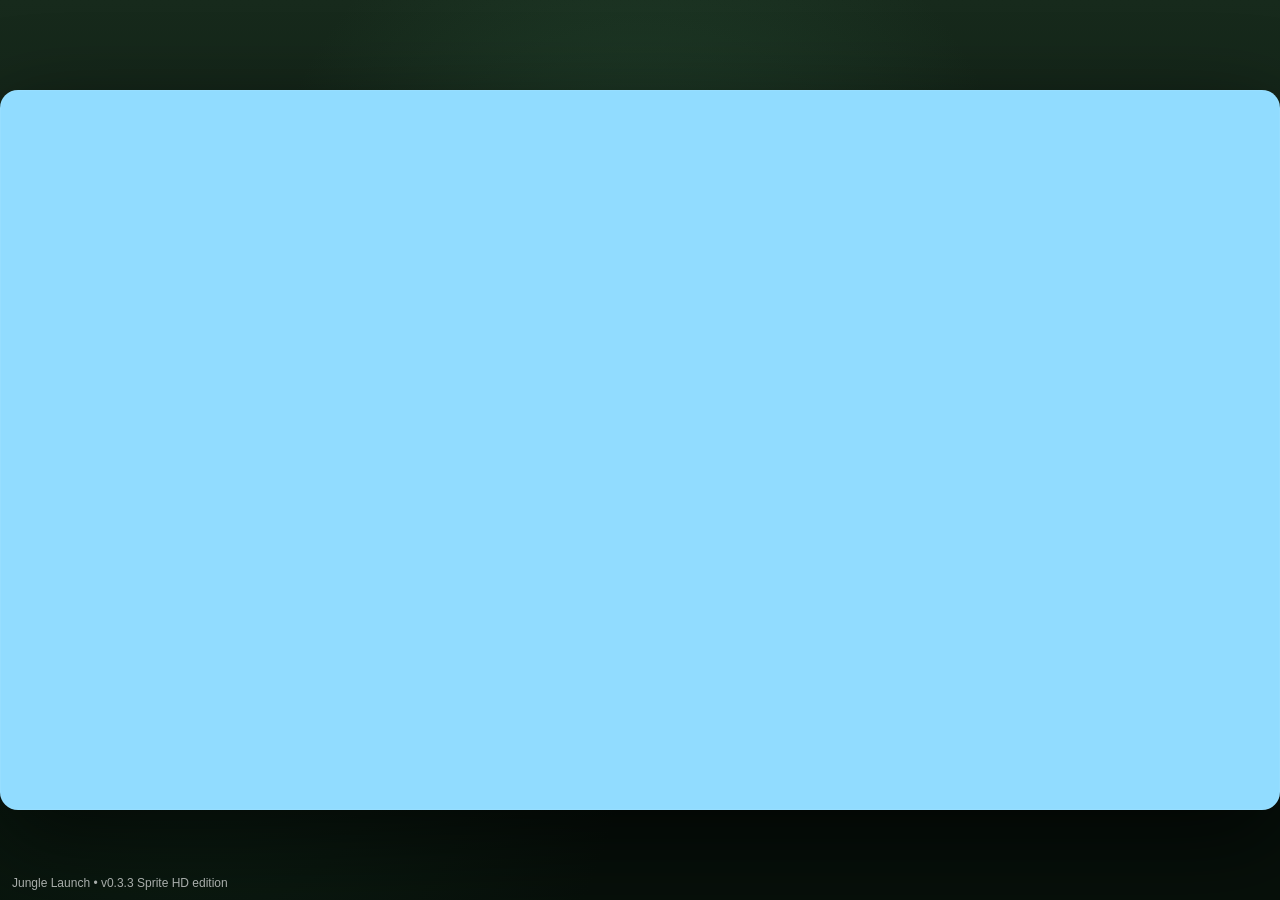
==== sprite-hd/index.html @ 879ee5ff "Publish Jungle Launch v0.3.3 Sprite HD playable build" ====
<!doctype html>
<html lang="en">
<head>
  <meta charset="utf-8" />
  <meta name="viewport" content="width=device-width,initial-scale=1,maximum-scale=1,user-scalable=no" />
  <title>Jungle Launch v0.3.3 — Sprite HD Edition</title>
  <style>
*{box-sizing:border-box}
html,body{margin:0;height:100%;overflow:hidden;background:#07100a;font-family:Inter,Segoe UI,Arial,sans-serif;color:#fff}
body{user-select:none;-webkit-user-select:none}
#wrap{height:100%;display:grid;place-items:center;background:
  radial-gradient(circle at 50% 28%,rgba(53,105,71,.38),transparent 42%),
  radial-gradient(circle at 15% 78%,rgba(18,45,28,.52),transparent 34%),
  linear-gradient(180deg,#172a1c,#07100a 74%)}
canvas{width:min(100vw,177.78vh);height:min(56.25vw,100vh);max-width:100vw;max-height:100vh;display:block;background:#91dcff;border-radius:18px;box-shadow:0 30px 90px rgba(0,0,0,.62),inset 0 0 0 1px rgba(255,255,255,.05);touch-action:none}
#badge{position:fixed;left:12px;bottom:10px;font-size:12px;opacity:.65;pointer-events:none}

</style>
</head>
<body>
  <div id="wrap"><canvas id="game" width="1280" height="720" aria-label="Jungle Launch game"></canvas></div>
  <div id="badge">Jungle Launch • v0.3.3 Sprite HD edition</div>
  <script>

/* ===== config.js ===== */
window.JL = window.JL || {};
JL.CONFIG = {
  WIDTH:1280, HEIGHT:720, GROUND_Y:598, METERS_PER_PX:0.115,
  FIXED_DT:1/120, MAX_FRAME_DT:0.05,
  GRAVITY:900,
  PLAYER_RADIUS:28,
  LAUNCH:{minAngle:10,maxAngle:60,minSpeed:950,maxBonus:1450,powerExponent:2.05,perfectThreshold:.955,perfectMultiplier:1.10},
  AIR:{baseDrag:0.00075,highSpeedDrag:0.0000000022},
  GROUND:{defaultRetention:.70,diveRetention:.86,minRebound:105},
  CAMERA:{baseLead:.34,fastLead:.22,zoomMin:.80,zoomMax:1.0,verticalFollow:.34},
  BIOMES:[
    {m:0,name:'TREEHOUSE FOREST',sky1:'#85d5fb',sky2:'#d9f5ff',far:'#84ad8b',mid:'#4d8256',near:'#2b5d39',ground:'#6d431f'},
    {m:700,name:'DEEP JUNGLE',sky1:'#75c9ca',sky2:'#d6f3e9',far:'#6b9d76',mid:'#3e704a',near:'#204a30',ground:'#5e3a1b'},
    {m:1800,name:'JUNGLE RIVER',sky1:'#79d6e6',sky2:'#e1fbff',far:'#77a78c',mid:'#447960',near:'#245c4b',ground:'#73502b'},
    {m:3600,name:'ANCIENT RUINS',sky1:'#b8cec0',sky2:'#f0f4ed',far:'#83987c',mid:'#5d7256',near:'#384b3a',ground:'#6d624e'},
    {m:6500,name:'HIGH CANOPY',sky1:'#8cbfff',sky2:'#e2efff',far:'#8ab28a',mid:'#56895d',near:'#2e6840',ground:'#68522c'},
    {m:10000,name:'MYSTIC JUNGLE',sky1:'#897bdc',sky2:'#e3d7fa',far:'#7079a3',mid:'#4d5588',near:'#303762',ground:'#554468'}
  ]
};

JL.storage={get(k){try{return window.localStorage?localStorage.getItem(k):null}catch(e){return null}},set(k,v){try{if(window.localStorage)localStorage.setItem(k,v)}catch(e){}}};


/* ===== rng.js ===== */
window.JL = window.JL || {};
JL.RNG = class RNG{
  constructor(seed=1){ this.state=(seed>>>0)||1; }
  next(){ let x=this.state; x^=x<<13; x^=x>>>17; x^=x<<5; this.state=x>>>0; return this.state/4294967296; }
  range(a,b){ return a+(b-a)*this.next(); }
  int(a,b){ return Math.floor(this.range(a,b+1)); }
  pick(arr){ return arr[Math.floor(this.next()*arr.length)]; }
};
JL.hashSeed = function(input){
  let h=2166136261>>>0; const s=String(input);
  for(let i=0;i<s.length;i++){ h^=s.charCodeAt(i); h=Math.imul(h,16777619); }
  return h>>>0;
};


/* ===== physics.js ===== */
window.JL = window.JL || {};
JL.clamp=(v,a,b)=>Math.max(a,Math.min(b,v));
JL.lerp=(a,b,t)=>a+(b-a)*t;
JL.mag=(x,y)=>Math.hypot(x,y);
JL.segmentCircleHit=function(ax,ay,bx,by,cx,cy,r){
  const abx=bx-ax, aby=by-ay, acx=cx-ax, acy=cy-ay;
  const d=abx*abx+aby*aby;
  let t=d>0?(acx*abx+acy*aby)/d:0; t=JL.clamp(t,0,1);
  const px=ax+abx*t, py=ay+aby*t;
  const dx=px-cx, dy=py-cy;
  return dx*dx+dy*dy<=r*r;
};
JL.Player = class Player{
  constructor(x,y){ this.reset(x,y); }
  reset(x,y){
    Object.assign(this,{x,y,px:x,py:y,vx:0,vy:0,r:JL.CONFIG.PLAYER_RADIUS,rot:0,boosts:3,dive:100,diving:false,
      combo:0,comboTimer:0,history:[],runBananas:0,maxHeight:0,topSpeed:0,bounces:0,encounters:0,shield:0,trail:[],squash:0,limb:0,alive:true});
  }
  launch(angleDeg,power){
    const L=JL.CONFIG.LAUNCH, rad=angleDeg*Math.PI/180;
    const shaped=Math.pow(power,L.powerExponent);
    let speed=L.minSpeed+shaped*L.maxBonus;
    const perfect=power>=L.perfectThreshold;
    if(perfect) speed*=L.perfectMultiplier;
    this.vx=Math.cos(rad)*speed; this.vy=-Math.sin(rad)*speed;
    return {speed,perfect};
  }
  boost(){ if(this.boosts<=0)return false; this.boosts--; this.vx+=210; this.vy-=540; this.diving=false; this.squash=.32; return true; }
  diveNow(){ if(this.dive<30)return false; this.dive-=32; this.vx+=110; this.vy+=720; this.diving=true; this.squash=.28; return true; }
  step(dt,world){
    this.px=this.x; this.py=this.y;
    this.comboTimer=Math.max(0,this.comboTimer-dt); if(this.comboTimer===0)this.combo=0;
    this.dive=JL.clamp(this.dive+dt*16,0,100);
    this.vy+=JL.CONFIG.GRAVITY*dt;
    const speed=Math.hypot(this.vx,this.vy);
    const drag=JL.CONFIG.AIR.baseDrag+JL.CONFIG.AIR.highSpeedDrag*speed*speed;
    this.vx*=Math.max(0,1-drag*dt*60);
    this.vy*=Math.max(0,1-drag*.12*dt*60);
    this.x+=this.vx*dt; this.y+=this.vy*dt;
    this.rot += (Math.atan2(this.vy,Math.max(1,this.vx))-this.rot)*Math.min(1,dt*7);
    this.maxHeight=Math.max(this.maxHeight,JL.CONFIG.GROUND_Y-this.y);
    this.topSpeed=Math.max(this.topSpeed,Math.max(0,this.vx*JL.CONFIG.METERS_PER_PX));
    this.squash=Math.max(0,this.squash-dt*1.5); this.limb+=dt*JL.clamp(this.vx/170,2,11);
    this.trail.push({x:this.x,y:this.y,t:1}); if(this.trail.length>40)this.trail.shift(); this.trail.forEach(p=>p.t-=dt*1.9);

    const gy=world.groundAt(this.x), surface=world.surfaceAt(this.x);
    if(this.y+this.r>=gy && this.vy>0){
      this.y=gy-this.r;
      const impact=this.vy;
      const shallow=Math.abs(this.vy)/(Math.abs(this.vx)+1)<.34;
      let retention=this.diving?JL.CONFIG.GROUND.diveRetention:JL.CONFIG.GROUND.defaultRetention;
      retention*=surface.bounce;
      if(shallow) retention*=.82;
      this.vy=-impact*retention;
      let horizontalRetention=surface.friction;
      if(this.diving){ this.vx*=1.09; this.vx+=Math.min(180,impact*.12); }
      else this.vx*=horizontalRetention;
      this.diving=false; this.bounces++; this.squash=JL.clamp(impact/850,.15,.48);
      if(Math.abs(this.vy)<JL.CONFIG.GROUND.minRebound) this.vy=-Math.max(JL.CONFIG.GROUND.minRebound,this.vx*.065);
      return {groundImpact:true,impact,surface,shallow};
    }
    return null;
  }
};


/* ===== encounters.js ===== */
window.JL = window.JL || {};
JL.ENCOUNTERS = {
  banana:{r:20,good:true},
  mushroom:{r:38,good:true},
  gorilla:{r:44,good:true},
  toucan:{r:38,good:true,aerial:true},
  jaguar:{r:43,good:true},
  vine:{r:42,good:true},
  sloth:{r:42,bad:true},
  turtle:{r:36,good:true},
  rock:{r:38,good:true},
  puddle:{r:48,bad:true},
  idol:{r:42,good:true,rare:true}
};

JL.resolveEncounter = function(player,o,game){
  if(o.hit)return;
  o.hit=true;
  const now=game.simTime;
  const bad=JL.ENCOUNTERS[o.type]?.bad;

  if(o.type==='banana'){
    player.runBananas++;
    player.vx+=24;
    game.fxBurst(o.x,o.y,10,'banana');
    game.audioPulse('pickup');
    return;
  }

  if(bad && player.shield>0){
    player.shield--;
    game.showBanner('SHIELD SAVE!','Bad encounter blocked',.8);
    game.hitStop(.045);
    game.fxBurst(o.x,o.y,24,'shield');
    return;
  }

  player.encounters++;
  player.combo=player.comboTimer>0?player.combo+1:1;
  player.comboTimer=2.55;
  player.history.push({type:o.type,t:now});
  player.history=player.history.filter(h=>now-h.t<8).slice(-6);
  const comboMult=1+Math.min(player.combo-1,7)*.075;
  const vx=player.vx;

  switch(o.type){
    case 'gorilla': {
      const target=Math.max(vx*1.09,1650)*comboMult;
      player.vx=Math.min(3400,target);
      player.vy=Math.min(player.vy,-260);
      game.impact('GORILLA PUNCH!',`COMBO x${player.combo}`,o,14,'impact',.065);
      break;
    }
    case 'toucan': {
      player.vx=Math.max(vx,1250)+150;
      player.vy=Math.min(player.vy,-1020*comboMult);
      game.impact('TOUCAN LIFT!',`COMBO x${player.combo}`,o,8,'feather',.04);
      break;
    }
    case 'jaguar': {
      const target=Math.max(vx*1.12,2150)*comboMult;
      player.vx=Math.min(3900,target);
      player.vy=Math.min(player.vy,-120);
      game.impact('JAGUAR DASH!',`COMBO x${player.combo}`,o,12,'speed',.055);
      break;
    }
    case 'mushroom': {
      player.vy=Math.min(player.vy,-1120*comboMult);
      player.vx*=1.035;
      game.impact('MEGA BOUNCE!',`COMBO x${player.combo}`,o,9,'spore',.045);
      break;
    }
    case 'vine': {
      player.vx=Math.max(player.vx,1450)+260;
      player.vy=-1180;
      game.impact('VINE SLING!',`COMBO x${player.combo}`,o,9,'leaf',.045);
      break;
    }
    case 'rock': {
      player.vx=Math.max(player.vx,1150)+160;
      player.vy=Math.min(player.vy,-360);
      game.impact('ROCK RAMP!',`COMBO x${player.combo}`,o,7,'dust',.035);
      break;
    }
    case 'turtle': {
      player.shield=Math.min(2,player.shield+1);
      player.vy=Math.min(player.vy,-420);
      game.impact('TURTLE SHELL!','Next bad hit can be blocked',o,6,'shield',.035);
      break;
    }
    case 'sloth': {
      player.vx*=.64; player.vy*=.78;
      game.impact('SLOTH!','Momentum drained',o,5,'dust',.025);
      break;
    }
    case 'puddle': {
      player.vx*=.72; player.vy-=80;
      game.impact('SPLASH!','Water drag',o,6,'water',.025);
      break;
    }
    case 'idol': {
      game.specialWindow={type:'idol',timer:.72,max:.72,used:false};
      game.showBanner('ANCIENT SPECIAL!','PRESS BOOST NOW!',.72);
      game.hitStop(.035);
      game.fxBurst(o.x,o.y,30,'mystic');
      break;
    }
  }

  const seq=player.history.slice(-3).map(h=>h.type).join('>');
  if(seq==='toucan>gorilla>jaguar'){
    player.vx=Math.min(4300,Math.max(player.vx,3200));
    player.vy=Math.min(player.vy,-720);
    player.boosts=Math.min(3,player.boosts+1);
    player.history=[];
    game.showBanner('JUNGLE FURY!','TOUCAN → GORILLA → JAGUAR',1.8);
    game.hitStop(.12);
    game.screenShake=20;
    game.fxBurst(player.x,player.y,70,'special');
  }
};


/* ===== world.js ===== */
window.JL = window.JL || {};
JL.World = class World{
  constructor(seed){ this.reset(seed); }
  reset(seed){
    this.seed=seed>>>0; this.rng=new JL.RNG(this.seed); this.objects=[]; this.spawnX=760; this.terrainPatches=[]; this.lastTypes=[];
    this.decorSeed=new JL.RNG(this.seed^0x9e3779b9);
    this.generateTerrain(16000);
  }
  metersAt(x,startX){ return Math.max(0,(x-startX)*JL.CONFIG.METERS_PER_PX); }
  biomeAt(m){ let b=JL.CONFIG.BIOMES[0]; for(const s of JL.CONFIG.BIOMES)if(m>=s.m)b=s; return b; }
  groundAt(x){ return JL.CONFIG.GROUND_Y + Math.sin(x*.0030)*10 + Math.sin(x*.0081)*5 + Math.sin(x*.0009+1.7)*12; }
  generateTerrain(maxMeters){
    const endPx=maxMeters/JL.CONFIG.METERS_PER_PX;
    let x=1000;
    while(x<endPx){
      x+=this.rng.range(900,1800);
      const roll=this.rng.next();
      let type='dirt';
      if(roll<.18)type='mud'; else if(roll<.34)type='rock'; else if(roll<.44)type='water'; else if(roll<.55)type='moss';
      const len=this.rng.range(180,430);
      this.terrainPatches.push({x1:x,x2:x+len,type}); x+=len;
    }
  }
  surfaceAt(x){
    let type='dirt';
    for(const p of this.terrainPatches){ if(x>=p.x1&&x<=p.x2){type=p.type;break;} if(p.x1>x)break; }
    if(type==='mud')return {type,bounce:.58,friction:.77};
    if(type==='water')return {type,bounce:.48,friction:.69};
    if(type==='rock')return {type,bounce:1.08,friction:.985};
    if(type==='moss')return {type,bounce:.90,friction:.94};
    return {type,bounce:1,friction:.955};
  }
  nextSpacing(speedMps){
    const reactionPx=JL.clamp(speedMps*8.8,300,920);
    return reactionPx*this.rng.range(.75,1.14);
  }
  chooseType(m,speedMps){
    const r=this.rng.next();
    let table;
    if(m<700) table=[['banana',.18],['mushroom',.18],['gorilla',.17],['toucan',.13],['turtle',.10],['rock',.08],['sloth',.06],['jaguar',.07],['vine',.03]];
    else if(m<1800) table=[['banana',.14],['mushroom',.12],['gorilla',.14],['toucan',.13],['jaguar',.12],['vine',.12],['sloth',.08],['turtle',.07],['rock',.05],['idol',.03]];
    else if(m<3600) table=[['banana',.13],['toucan',.12],['jaguar',.11],['puddle',.12],['turtle',.09],['gorilla',.10],['mushroom',.08],['sloth',.08],['vine',.08],['rock',.06],['idol',.03]];
    else table=[['banana',.12],['toucan',.12],['jaguar',.13],['gorilla',.12],['mushroom',.09],['vine',.11],['turtle',.07],['sloth',.07],['rock',.08],['puddle',.05],['idol',.04]];
    // avoid too many bad encounters in a row
    if(this.lastTypes.slice(-2).some(t=>t==='sloth'||t==='puddle')) table=table.filter(([t])=>t!=='sloth'&&t!=='puddle');
    let total=table.reduce((a,b)=>a+b[1],0), acc=0, rr=r*total;
    for(const [type,w] of table){ acc+=w; if(rr<=acc){ this.lastTypes.push(type); this.lastTypes=this.lastTypes.slice(-4); return type; } }
    return 'banana';
  }
  spawnAhead(player,startX,lookAhead=4700){
    const speed=Math.max(30,player.vx*JL.CONFIG.METERS_PER_PX);
    while(this.spawnX<player.x+lookAhead){
      this.spawnX+=this.nextSpacing(speed);
      const m=this.metersAt(this.spawnX,startX);
      const type=this.chooseType(m,speed);
      const def=JL.ENCOUNTERS[type];
      let y=this.groundAt(this.spawnX)-30;
      if(type==='toucan') y=this.rng.range(290,455);
      else if(type==='banana') y=this.rng.range(235,500);
      else if(type==='vine') y=this.groundAt(this.spawnX)-84;
      else if(type==='sloth') y=this.groundAt(this.spawnX)-106;
      else if(type==='puddle'||type==='rock') y=this.groundAt(this.spawnX)-12;
      else if(type==='idol') y=this.groundAt(this.spawnX)-45;
      this.objects.push({type,x:this.spawnX,y,r:def.r,hit:false,phase:this.rng.range(0,Math.PI*2)});

      // authored banana arcs occasionally
      if(type!=='banana'&&this.rng.next()<.18){
        const n=this.rng.int(3,6), arc=this.rng.range(30,90);
        for(let i=1;i<=n;i++){
          const bx=this.spawnX+i*54, by=y-40-Math.sin((i/(n+1))*Math.PI)*arc;
          this.objects.push({type:'banana',x:bx,y:by,r:JL.ENCOUNTERS.banana.r,hit:false,phase:this.rng.range(0,6)});
        }
        this.spawnX+=n*54;
      }
    }
  }
  cleanup(cameraX){ this.objects=this.objects.filter(o=>o.x>cameraX-520); }
};


/* ===== renderer.js ===== */
window.JL = window.JL || {};


JL.Renderer = class Renderer{
  constructor(canvas){
    this.canvas=canvas; this.ctx=canvas.getContext('2d'); this.W=JL.CONFIG.WIDTH; this.H=JL.CONFIG.HEIGHT;
    this.patterns=this.buildPatterns(); this.sprites=this.buildSprites();
  }
  roundRect(x,y,w,h,r,fill=true,stroke=false){ const c=this.ctx;if(w<2*r)r=w/2;if(h<2*r)r=h/2;c.beginPath();c.moveTo(x+r,y);c.arcTo(x+w,y,x+w,y+h,r);c.arcTo(x+w,y+h,x,y+h,r);c.arcTo(x,y+h,x,y,r);c.arcTo(x,y,x+w,y,r);c.closePath();if(fill)c.fill();if(stroke)c.stroke(); }
  worldToScreen(game,x,y){ const cam=game.camera; return {x:(x-cam.x)*cam.zoom+this.W/2,y:(y-cam.y)*cam.zoom+this.H/2}; }
  mix(a,b,t){ const pa=parseInt(a.slice(1),16),pb=parseInt(b.slice(1),16); const ar=(pa>>16)&255,ag=(pa>>8)&255,ab=pa&255, br=(pb>>16)&255,bg=(pb>>8)&255,bb=pb&255; return `rgb(${Math.round(ar+(br-ar)*t)},${Math.round(ag+(bg-ag)*t)},${Math.round(ab+(bb-ab)*t)})`; }
  hiSprite(drawW,drawH,painter,scale=4){ const cv=document.createElement('canvas'); cv.width=Math.ceil(drawW*scale); cv.height=Math.ceil(drawH*scale); const c=cv.getContext('2d'); c.scale(scale,scale); c.imageSmoothingEnabled=true; painter(c,drawW,drawH); return {img:cv,dw:drawW,dh:drawH,ax:drawW/2,ay:drawH/2}; }
  buildPatterns(){
    const mk=(w,h,paint)=>{ const cv=document.createElement('canvas'); cv.width=w; cv.height=h; const c=cv.getContext('2d'); paint(c,w,h); return c.createPattern(cv,'repeat'); };
    return {
      dirt: mk(180,120,(c,w,h)=>{ const g=c.createLinearGradient(0,0,0,h); g.addColorStop(0,'#80502b'); g.addColorStop(.5,'#61391f'); g.addColorStop(1,'#422513'); c.fillStyle=g; c.fillRect(0,0,w,h); for(let i=0;i<260;i++){ const x=Math.random()*w,y=Math.random()*h,r=Math.random()*3+1; c.fillStyle=i%6===0?'rgba(255,230,150,.08)':i%2?'rgba(35,16,6,.12)':'rgba(255,255,255,.05)'; c.beginPath(); c.arc(x,y,r,0,Math.PI*2); c.fill(); } }),
      grass: mk(120,80,(c,w,h)=>{ c.fillStyle='rgba(74,125,58,.2)'; c.fillRect(0,0,w,h); for(let i=0;i<180;i++){ const x=Math.random()*w,y=38+Math.random()*42,len=4+Math.random()*12; c.strokeStyle=i%4===0?'rgba(148,209,102,.42)':i%3===0?'rgba(53,111,48,.48)':'rgba(101,170,72,.45)'; c.lineWidth=1+Math.random()*1.2; c.beginPath(); c.moveTo(x,y); c.lineTo(x+(Math.random()*4-2),y-len); c.stroke(); } }),
      leaf: mk(150,110,(c,w,h)=>{ c.fillStyle='rgba(0,0,0,0)'; c.fillRect(0,0,w,h); for(let i=0;i<28;i++){ const x=Math.random()*w,y=Math.random()*h,rx=8+Math.random()*12,ry=3+Math.random()*7; c.save(); c.translate(x,y); c.rotate(Math.random()*Math.PI); c.fillStyle=i%3===0?'rgba(84,153,76,.12)':i%3===1?'rgba(37,87,48,.12)':'rgba(125,182,86,.08)'; c.beginPath(); c.ellipse(0,0,rx,ry,0,0,Math.PI*2); c.fill(); c.restore(); } })
    };
  }
  buildSprites(){
    const s={};
    s.banana=this.hiSprite(74,50,(c,w,h)=>{ c.translate(10,22); for(let i=0;i<3;i++){ c.save(); c.translate(i*17,Math.abs(i-1)*4); c.rotate(-.7+i*.22); c.strokeStyle='#8c6119'; c.lineWidth=9; c.lineCap='round'; c.beginPath(); c.arc(0,0,14,.08,2.7); c.stroke(); const g=c.createLinearGradient(-8,-8,12,14); g.addColorStop(0,'#fff3a2'); g.addColorStop(.45,'#ffd94d'); g.addColorStop(1,'#c79318'); c.strokeStyle=g; c.lineWidth=6; c.beginPath(); c.arc(0,-1,14,.12,2.52); c.stroke(); c.fillStyle='#704511'; c.beginPath(); c.arc(-9,11,2,0,Math.PI*2); c.arc(7,-12,1.6,0,Math.PI*2); c.fill(); c.restore(); } });
    s.mushroom=this.hiSprite(88,90,(c,w,h)=>{ c.translate(44,44); const stem=c.createLinearGradient(0,8,0,44); stem.addColorStop(0,'#fff3df'); stem.addColorStop(1,'#cfb28d'); c.fillStyle=stem; c.beginPath(); c.roundRect?.(); this.roundRectLocal(c,-14,2,28,38,11); c.fill(); const cap=c.createLinearGradient(0,-28,0,14); cap.addColorStop(0,'#ff916f'); cap.addColorStop(.55,'#dc5140'); cap.addColorStop(1,'#9f2b27'); c.fillStyle=cap; c.beginPath(); c.ellipse(0,0,42,24,0,Math.PI,0); c.fill(); c.fillStyle='rgba(255,255,255,.98)'; [[-20,-7,5],[1,-11,6],[18,-3,4],[-5,-1,3]].forEach(([x,y,r])=>{c.beginPath();c.arc(x,y,r,0,Math.PI*2);c.fill();}); c.strokeStyle='rgba(255,255,255,.24)'; c.lineWidth=3; c.beginPath(); c.arc(3,-5,26,3.6,5.25); c.stroke(); });
    s.gorilla=this.hiSprite(112,118,(c,w,h)=>{ c.translate(56,56); const g=c.createLinearGradient(0,-50,0,58); g.addColorStop(0,'#717b85'); g.addColorStop(.5,'#3b434a'); g.addColorStop(1,'#1e2429'); c.fillStyle=g; c.beginPath(); c.arc(0,-19,31,0,Math.PI*2); c.fill(); c.beginPath(); c.ellipse(0,18,40,49,0,0,Math.PI*2); c.fill(); c.fillStyle='#ddb38b'; c.beginPath(); c.ellipse(0,-14,17,13,0,0,Math.PI*2); c.fill(); c.beginPath(); c.ellipse(0,18,18,16,0,0,Math.PI*2); c.fill(); c.strokeStyle='#283036'; c.lineWidth=18; c.lineCap='round'; c.beginPath(); c.moveTo(-22,6); c.lineTo(-54,36); c.moveTo(22,6); c.lineTo(54,32); c.moveTo(-12,46); c.lineTo(-28,75); c.moveTo(12,46); c.lineTo(24,74); c.stroke(); c.fillStyle='#141414'; c.beginPath(); c.arc(-8,-23,3,0,Math.PI*2); c.arc(8,-23,3,0,Math.PI*2); c.fill(); c.fillStyle='#fff'; c.beginPath(); c.arc(-7,-24,1.1,0,Math.PI*2); c.arc(9,-24,1.1,0,Math.PI*2); c.fill(); c.strokeStyle='rgba(255,255,255,.13)'; c.lineWidth=3; c.beginPath(); c.arc(0,-2,40,4.1,5.4); c.stroke(); });
    s.toucan=this.hiSprite(118,84,(c,w,h)=>{ c.translate(53,40); const body=c.createLinearGradient(-20,-12,24,30); body.addColorStop(0,'#33404b'); body.addColorStop(1,'#11181d'); c.fillStyle=body; c.beginPath(); c.ellipse(0,2,34,22,.12,0,Math.PI*2); c.fill(); c.fillStyle='#fff'; c.beginPath(); c.arc(-12,-4,9,0,Math.PI*2); c.fill(); c.fillStyle='#101010'; c.beginPath(); c.arc(-12,-4,3,0,Math.PI*2); c.fill(); const beak=c.createLinearGradient(18,-6,66,8); beak.addColorStop(0,'#ffe577'); beak.addColorStop(.45,'#ffbc2f'); beak.addColorStop(1,'#ef4e2c'); c.fillStyle=beak; c.beginPath(); c.moveTo(16,-7); c.lineTo(64,1); c.lineTo(16,12); c.closePath(); c.fill(); c.strokeStyle='rgba(255,255,255,.3)'; c.lineWidth=2.5; c.beginPath(); c.moveTo(23,0); c.lineTo(59,4); c.stroke(); c.fillStyle='#ffe36c'; c.beginPath(); c.arc(-2,18,4,0,Math.PI*2); c.fill(); });
    s.jaguar=this.hiSprite(126,86,(c,w,h)=>{ c.translate(58,42); const fur=c.createLinearGradient(-40,-16,45,20); fur.addColorStop(0,'#ffc85d'); fur.addColorStop(1,'#bc7520'); c.fillStyle=fur; c.beginPath(); c.ellipse(0,4,44,22,0,0,Math.PI*2); c.fill(); c.beginPath(); c.arc(31,-8,18,0,Math.PI*2); c.fill(); c.strokeStyle='#b26f1a'; c.lineWidth=10; c.lineCap='round'; c.beginPath(); c.moveTo(-38,3); c.lineTo(-74,-8); c.moveTo(-14,18); c.lineTo(-22,43); c.moveTo(5,18); c.lineTo(-2,44); c.moveTo(24,16); c.lineTo(16,42); c.moveTo(39,10); c.lineTo(33,36); c.stroke(); c.fillStyle='#4a2e15'; [[-18,-6],[-9,4],[1,-5],[12,6],[25,-8],[35,-1],[10,-1]].forEach(([x,y])=>{c.beginPath();c.arc(x,y,3.2,0,Math.PI*2);c.fill();}); c.fillStyle='#1d160f'; c.beginPath(); c.arc(32,-9,2.3,0,Math.PI*2); c.arc(38,-9,2.3,0,Math.PI*2); c.fill(); });
    s.sloth=this.hiSprite(98,112,(c,w,h)=>{ c.translate(49,52); c.strokeStyle='#5d432f'; c.lineWidth=10; c.lineCap='round'; c.beginPath(); c.moveTo(-34,-42); c.lineTo(36,-42); c.stroke(); c.strokeStyle='#6e5239'; c.lineWidth=8; c.beginPath(); c.moveTo(-14,-26); c.lineTo(-34,-42); c.moveTo(14,-26); c.lineTo(36,-42); c.stroke(); const body=c.createLinearGradient(0,-20,0,54); body.addColorStop(0,'#95816b'); body.addColorStop(1,'#685645'); c.fillStyle=body; c.beginPath(); c.arc(0,-10,25,0,Math.PI*2); c.fill(); c.beginPath(); c.ellipse(0,24,25,35,0,0,Math.PI*2); c.fill(); c.fillStyle='#e2d1b7'; c.beginPath(); c.ellipse(0,-12,16,14,0,0,Math.PI*2); c.fill(); c.fillStyle='#1b1511'; c.beginPath(); c.arc(-6,-16,2.2,0,Math.PI*2); c.arc(6,-16,2.2,0,Math.PI*2); c.fill(); });
    s.vine=this.hiSprite(96,112,(c,w,h)=>{ c.translate(48,54); c.strokeStyle='#1f6d39'; c.lineWidth=12; c.lineCap='round'; c.beginPath(); c.moveTo(-40,38); c.bezierCurveTo(-11,-34,9,-2,40,-30); c.stroke(); c.strokeStyle='#7ad77b'; c.lineWidth=3; c.beginPath(); c.moveTo(-40,38); c.bezierCurveTo(-10,-28,10,6,39,-24); c.stroke(); c.fillStyle='#4ba95c'; [[-22,2,-.5],[18,-8,.5],[-5,24,.2],[27,18,.8]].forEach(([x,y,r])=>{c.save(); c.translate(x,y); c.rotate(r); c.beginPath(); c.ellipse(0,0,18,8,0,0,Math.PI*2); c.fill(); c.restore();}); });
    s.rock=this.hiSprite(96,70,(c,w,h)=>{ c.translate(48,34); const rg=c.createLinearGradient(-30,-18,30,16); rg.addColorStop(0,'#adb1b4'); rg.addColorStop(1,'#62686b'); c.fillStyle=rg; c.beginPath(); c.moveTo(-34,10); c.lineTo(-18,-18); c.lineTo(18,-20); c.lineTo(36,8); c.lineTo(12,18); c.lineTo(-20,18); c.closePath(); c.fill(); c.fillStyle='rgba(255,255,255,.23)'; c.beginPath(); c.moveTo(-11,-8); c.lineTo(9,-14); c.lineTo(3,-5); c.closePath(); c.fill(); c.fillStyle='rgba(82,130,71,.44)'; c.beginPath(); c.ellipse(-10,12,10,4,.1,0,Math.PI*2); c.fill(); });
    s.puddle=this.hiSprite(112,46,(c,w,h)=>{ c.translate(56,23); const pg=c.createLinearGradient(0,-12,0,14); pg.addColorStop(0,'rgba(154,235,255,.95)'); pg.addColorStop(1,'rgba(37,138,179,.90)'); c.fillStyle=pg; c.beginPath(); c.ellipse(0,0,49,16,0,0,Math.PI*2); c.fill(); c.strokeStyle='rgba(255,255,255,.46)'; c.lineWidth=2; c.beginPath(); c.ellipse(-10,-3,14,4,0,0,Math.PI*2); c.ellipse(13,1,10,3,0,0,Math.PI*2); c.stroke(); });
    s.turtle=this.hiSprite(100,70,(c,w,h)=>{ c.translate(48,34); c.fillStyle='#688f52'; c.beginPath(); c.arc(30,1,11,0,Math.PI*2); c.fill(); const sg=c.createLinearGradient(0,-10,0,18); sg.addColorStop(0,'#7ea35f'); sg.addColorStop(1,'#3f6a3a'); c.fillStyle=sg; c.beginPath(); c.ellipse(0,4,32,22,0,0,Math.PI*2); c.fill(); c.strokeStyle='#35552f'; c.lineWidth=3; c.beginPath(); c.arc(0,4,18,0,Math.PI*2); c.moveTo(-10,4); c.lineTo(10,4); c.moveTo(0,-6); c.lineTo(0,14); c.stroke(); });
    s.idol=this.hiSprite(82,108,(c,w,h)=>{ c.translate(41,54); const ig=c.createLinearGradient(0,-42,0,42); ig.addColorStop(0,'#9ba791'); ig.addColorStop(1,'#5e6b57'); c.fillStyle=ig; this.roundRectLocal(c,-25,-42,50,84,10); c.fill(); c.fillStyle='#d8ecb6'; c.beginPath(); c.arc(-9,-10,4,0,Math.PI*2); c.arc(9,-10,4,0,Math.PI*2); c.fill(); c.strokeStyle='#495646'; c.lineWidth=4; c.beginPath(); c.moveTo(-12,10); c.lineTo(0,18); c.lineTo(12,10); c.stroke(); c.strokeStyle='rgba(160,255,189,.78)'; c.lineWidth=3; c.beginPath(); c.arc(0,0,46,0,Math.PI*2); c.stroke(); });
    return s;
  }
  roundRectLocal(c,x,y,w,h,r){ c.beginPath(); c.moveTo(x+r,y); c.arcTo(x+w,y,x+w,y+h,r); c.arcTo(x+w,y+h,x,y+h,r); c.arcTo(x,y+h,x,y,r); c.arcTo(x,y,x+w,y,r); c.closePath(); }
  drawSprite(type,x,y,scale=1){ const s=this.sprites[type]; if(!s)return; this.ctx.drawImage(s.img,x-s.ax*scale,y-s.ay*scale,s.dw*scale,s.dh*scale); }
  draw(game){ const c=this.ctx,cam=game.camera; c.save(); if(game.screenShake>0)c.translate(game.rngVisual.range(-game.screenShake,game.screenShake),game.rngVisual.range(-game.screenShake*.55,game.screenShake*.55)); this.drawBackground(game); c.save(); c.translate(this.W/2,this.H/2); c.scale(cam.zoom,cam.zoom); c.translate(-cam.x,-cam.y); this.drawWorldGround(game); this.drawTreehouse(game); this.drawObjects(game); this.drawPlayer(game); this.drawParticles(game); c.restore(); this.drawSpeedFX(game); this.drawHUD(game); this.drawBelowIndicators(game); this.drawOverlay(game); if(game.debug)this.drawDebug(game); c.restore(); }
  drawBackground(game){ const c=this.ctx,W=this.W,H=this.H,cam=game.camera,b=game.currentBiome(); const sky=c.createLinearGradient(0,0,0,H); sky.addColorStop(0,b.sky2); sky.addColorStop(.45,b.sky1); sky.addColorStop(1,'#d8f0d4'); c.fillStyle=sky; c.fillRect(0,0,W,H); c.save(); c.globalAlpha=.18; c.fillStyle=this.patterns.leaf; c.fillRect(0,0,W,H); c.restore(); const sunX=1035-(cam.x*.032)%1480,sunY=118; const sunGlow=c.createRadialGradient(sunX,sunY,14,sunX,sunY,220); sunGlow.addColorStop(0,'rgba(255,252,225,.98)'); sunGlow.addColorStop(.25,'rgba(255,246,180,.44)'); sunGlow.addColorStop(1,'rgba(255,246,180,0)'); c.fillStyle=sunGlow; c.beginPath(); c.arc(sunX,sunY,220,0,Math.PI*2); c.fill(); c.fillStyle='rgba(255,250,236,.96)'; c.beginPath(); c.arc(sunX,sunY,42,0,Math.PI*2); c.fill(); for(let i=0;i<5;i++){ c.strokeStyle=`rgba(255,248,220,${.05-i*.008})`; c.lineWidth=44-i*7; c.beginPath(); c.moveTo(sunX-18+i*8,sunY+18); c.lineTo(sunX-280-i*74,H); c.stroke(); } this.cloudLayer(game,.02,78,38,.35); this.cloudLayer(game,.05,126,32,.24); this.mountains(game,b.far,.08,365,44,18,'rgba(255,255,255,.06)'); this.mountains(game,b.mid,.14,420,56,24,'rgba(255,255,255,.04)'); this.jungleBand(game,this.mix(b.far,b.mid,.4),.24,476,118,176,.28,2); this.jungleBand(game,b.mid,.36,516,138,214,.56,3); this.jungleBand(game,b.near,.58,566,112,182,.95,4); this.mistBand(490,.09); this.mistBand(552,.07); this.vineCurtain(game,.15,0,.16); this.vineCurtain(game,.28,55,.12); c.fillStyle='rgba(255,255,255,.045)'; c.fillRect(0,0,W,H); const vign=c.createRadialGradient(W/2,H*.42,120,W/2,H*.42,H*.76); vign.addColorStop(.58,'rgba(0,0,0,0)'); vign.addColorStop(1,'rgba(4,10,5,.28)'); c.fillStyle=vign; c.fillRect(0,0,W,H); }
  cloudLayer(game,p,y,amp,alpha){ const c=this.ctx,W=this.W,off=-(game.camera.x*p)%290; c.save(); c.globalAlpha=alpha; for(let i=-2;i<7;i++){ const x=i*290+off,wob=Math.sin((i+Math.floor(game.camera.x*p/290))*1.7)*amp; c.fillStyle='rgba(255,255,255,.85)'; c.beginPath(); c.arc(x-36,y+wob,24,0,Math.PI*2); c.arc(x,y-10+wob,33,0,Math.PI*2); c.arc(x+36,y+wob,26,0,Math.PI*2); c.arc(x+12,y+10+wob,28,0,Math.PI*2); c.fill(); c.fillStyle='rgba(255,255,255,.18)'; c.fillRect(x-72,y+6+wob,144,20); } c.restore(); }
  mountains(game,color,p,base,a1,a2,shine){ const c=this.ctx,W=this.W,H=this.H; c.fillStyle=color; c.beginPath(); c.moveTo(0,base+90); for(let x=0;x<=W+40;x+=28){ const wx=x+game.camera.x*p; c.lineTo(x,base+Math.sin(wx*.0031)*a1+Math.sin(wx*.0083)*a2+Math.sin(wx*.0014+1.2)*12); } c.lineTo(W,H); c.lineTo(0,H); c.closePath(); c.fill(); c.fillStyle=shine; c.beginPath(); c.moveTo(0,base+65); for(let x=0;x<=W+40;x+=40){ const wx=x+game.camera.x*p; c.lineTo(x,base-18+Math.sin(wx*.0031)*a1*.46+Math.sin(wx*.0083)*a2*.38); } c.lineTo(W,base+95); c.lineTo(0,base+95); c.closePath(); c.fill(); }
  jungleBand(game,color,p,base,minH,maxH,alpha,lumps){ const c=this.ctx,W=this.W,off=-(game.camera.x*p)%120; c.save(); c.globalAlpha=alpha; for(let i=-3;i<15;i++){ const x=i*120+off, seed=i+Math.floor(game.camera.x*p/120)*13, h=minH+Math.abs(Math.sin(seed*1.73))*(maxH-minH); c.fillStyle='rgba(68,42,24,.55)'; this.roundRect(x-9,base-h*.25,18,h*.62,8,true,false); c.fillStyle=color; c.beginPath(); c.arc(x,base-h*.56,h*.26,0,Math.PI*2); c.arc(x-30,base-h*.48,h*.18,0,Math.PI*2); c.arc(x+30,base-h*.47,h*.17,0,Math.PI*2); c.arc(x+4,base-h*.68,h*.18,0,Math.PI*2); if(lumps>2){ c.arc(x-14,base-h*.66,h*.14,0,Math.PI*2); c.arc(x+19,base-h*.62,h*.13,0,Math.PI*2); } if(lumps>3){ c.arc(x-42,base-h*.60,h*.11,0,Math.PI*2); c.arc(x+43,base-h*.59,h*.10,0,Math.PI*2); } c.fill(); } c.restore(); }
  mistBand(y,alpha){ const c=this.ctx,W=this.W; const g=c.createLinearGradient(0,y-26,0,y+28); g.addColorStop(0,'rgba(255,255,255,0)'); g.addColorStop(.5,`rgba(236,255,243,${alpha})`); g.addColorStop(1,'rgba(255,255,255,0)'); c.fillStyle=g; c.fillRect(0,y-26,W,60); }
  vineCurtain(game,p,offset,alpha){ const c=this.ctx,W=this.W,off=-(game.camera.x*p)%180; c.save(); c.globalAlpha=alpha; c.strokeStyle='rgba(36,108,54,.95)'; c.lineWidth=5; for(let i=-2;i<10;i++){ const x=i*180+off+offset, len=80+((i*37)%110); c.beginPath(); c.moveTo(x,-20); c.bezierCurveTo(x-14,28,x+18,56,x+Math.sin(i*1.9)*18,len); c.stroke(); c.fillStyle='rgba(97,183,101,.78)'; for(let j=0;j<4;j++){ const yy=14+j*(len-18)/4; c.beginPath(); c.ellipse(x+(j%2?9:-9),yy,10,4,j%2?.6:-.6,0,Math.PI*2); c.fill(); } } c.restore(); }
  drawWorldGround(game){ const c=this.ctx,world=game.world,cam=game.camera,halfW=this.W/(2*cam.zoom)+130,b=game.currentBiome(); const x1=cam.x-halfW,x2=cam.x+halfW; const dirt=c.createLinearGradient(0,500,0,760); dirt.addColorStop(0,this.mix(b.ground,'#9c7443',.28)); dirt.addColorStop(.22,b.ground); dirt.addColorStop(1,'#2e1d11'); c.fillStyle=dirt; c.beginPath(); c.moveTo(x1,830); for(let x=x1;x<=x2;x+=14)c.lineTo(x,world.groundAt(x)); c.lineTo(x2,830); c.closePath(); c.fill(); c.save(); c.globalAlpha=.34; c.fillStyle=this.patterns.dirt; c.fillRect(x1,world.groundAt((x1+x2)/2)-4,x2-x1,280); c.restore(); c.strokeStyle='rgba(32,18,12,.18)'; c.lineWidth=2; for(let y=0;y<6;y++){ c.beginPath(); for(let x=x1;x<=x2;x+=22){ const gy=world.groundAt(x),d=y*22+10; c.lineTo(x,gy+d+Math.sin(x*.02+y)*2);} c.stroke(); } for(const p of world.terrainPatches){ if(p.x2<x1||p.x1>x2)continue; const cx=(p.x1+p.x2)/2,y=world.groundAt(cx),w=(p.x2-p.x1)/2; if(p.type==='water'){ const g=c.createLinearGradient(0,y-10,0,y+12); g.addColorStop(0,'rgba(144,228,248,.85)'); g.addColorStop(1,'rgba(54,146,183,.82)'); c.fillStyle=g; c.beginPath(); c.ellipse(cx,y-2,w,14,0,0,Math.PI*2); c.fill(); c.strokeStyle='rgba(255,255,255,.42)'; c.lineWidth=2; for(let i=-2;i<=2;i++){ c.beginPath(); c.ellipse(cx+i*w*.22,y-1+i%2,w*.12,3,0,0,Math.PI*2); c.stroke(); } } else if(p.type==='mud'){ c.fillStyle='rgba(86,58,32,.76)'; c.beginPath(); c.ellipse(cx,y-2,w,13,0,0,Math.PI*2); c.fill(); c.fillStyle='rgba(120,86,48,.24)'; for(let i=-3;i<4;i++){ c.beginPath(); c.ellipse(cx+i*w*.18,y-1+(i%2)*2,w*.1,3,0,0,Math.PI*2); c.fill(); } } else if(p.type==='rock'){ c.fillStyle='rgba(116,121,118,.64)'; c.beginPath(); c.ellipse(cx,y-2,w,12,0,0,Math.PI*2); c.fill(); c.strokeStyle='rgba(220,225,225,.22)'; c.lineWidth=2; c.beginPath(); c.moveTo(cx-w*.7,y+1); c.lineTo(cx+w*.6,y-2); c.stroke(); } else if(p.type==='moss'){ c.fillStyle='rgba(82,138,67,.58)'; c.beginPath(); c.ellipse(cx,y-2,w,12,0,0,Math.PI*2); c.fill(); } }
    c.fillStyle='rgba(92,154,74,.97)'; c.beginPath(); c.moveTo(x1,world.groundAt(x1)); for(let x=x1;x<=x2;x+=10)c.lineTo(x,world.groundAt(x)-5-Math.sin(x*.11)*2.3); c.lineTo(x2,world.groundAt(x2)+10); c.lineTo(x1,world.groundAt(x1)+10); c.closePath(); c.fill(); c.save(); c.globalAlpha=.5; c.fillStyle=this.patterns.grass; c.fillRect(x1,world.groundAt((x1+x2)/2)-12,x2-x1,36); c.restore(); c.fillStyle='rgba(70,124,52,.72)'; for(let x=x1-20;x<=x2+20;x+=28){ const gy=world.groundAt(x)-2; for(let i=0;i<4;i++){ c.beginPath(); c.moveTo(x+i*3,gy); c.lineTo(x+i*3-2,gy-7-((i+((x/28)|0))%3)); c.lineTo(x+i*3+2,gy-7-((i+1)%3)); c.closePath(); c.fill(); } } c.fillStyle='rgba(222,199,97,.23)'; for(let x=x1;x<=x2;x+=140){ const gy=world.groundAt(x); c.beginPath(); c.arc(x,gy+26,18,0,Math.PI*2); c.fill(); } }
  drawTreehouse(game){ if(game.camera.x>1100)return; const c=this.ctx; c.save(); c.translate(165,286); const trunk=c.createLinearGradient(0,30,0,320); trunk.addColorStop(0,'#9b6a36'); trunk.addColorStop(1,'#4b2916'); c.fillStyle=trunk; this.roundRect(-58,62,76,270,17,true,false); this.roundRect(12,80,40,235,14,true,false); c.fillStyle='#2d6f3a'; [[-88,35,62],[-28,-4,64],[42,17,72],[88,52,50],[2,67,57],[-70,86,42],[68,-12,42],[-122,62,34],[120,24,28]].forEach(([x,y,r])=>{c.beginPath();c.arc(x,y,r,0,Math.PI*2);c.fill();}); c.fillStyle='#1f512d'; [[-58,12,16],[18,-16,17],[70,33,14],[-104,46,12]].forEach(([x,y,r])=>{c.beginPath();c.arc(x,y,r,0,Math.PI*2);c.fill();}); c.fillStyle='#7d4c28'; this.roundRect(-104,76,236,22,10,true,false); c.fillStyle='rgba(55,31,16,.22)'; this.roundRect(-104,88,236,10,10,true,false); const hut=c.createLinearGradient(0,-10,0,90); hut.addColorStop(0,'#e0a35a'); hut.addColorStop(.6,'#ba7433'); hut.addColorStop(1,'#8d4d22'); c.fillStyle=hut; this.roundRect(-78,-5,152,92,10,true,false); c.fillStyle='#603419'; c.beginPath(); c.moveTo(-94,-7); c.lineTo(0,-84); c.lineTo(96,-7); c.closePath(); c.fill(); c.strokeStyle='rgba(255,230,180,.25)'; c.lineWidth=2; c.beginPath(); c.moveTo(-70,4); c.lineTo(0,-58); c.lineTo(72,4); c.stroke(); c.fillStyle='#482516'; this.roundRect(-10,29,42,58,6,true,false); c.fillStyle='#f1d7a1'; this.roundRect(40,20,24,28,4,true,false); c.fillStyle='rgba(255,235,163,.45)'; this.roundRect(44,24,16,20,2,true,false); c.strokeStyle='#482516'; c.lineWidth=16; c.lineCap='round'; c.beginPath(); c.moveTo(112,84); c.lineTo(124,4); c.moveTo(152,84); c.lineTo(168,8); c.stroke(); c.strokeStyle='#a55d2d'; c.lineWidth=7; c.beginPath(); c.moveTo(123,10); c.quadraticCurveTo(139,20,155,11); c.stroke(); c.fillStyle='#e4c06d'; c.beginPath(); c.arc(-45,119,5,0,Math.PI*2); c.arc(-23,119,5,0,Math.PI*2); c.arc(-1,119,5,0,Math.PI*2); c.fill(); c.restore(); }
  drawObjects(game){ for(const o of game.world.objects){ if(o.x<game.camera.x-900||o.x>game.camera.x+1400)continue; const c=this.ctx, y=o.y+Math.sin(game.simTime*3+o.phase)*2; c.save(); c.translate(o.x,y); if(!o.hit){ c.globalAlpha=.18; c.fillStyle='#000'; c.beginPath(); c.ellipse(0,o.type==='toucan'?46:40,o.type==='banana'?18:26,o.type==='toucan'?7:11,0,0,Math.PI*2); c.fill(); } c.globalAlpha=o.hit?.25:1; this.drawObjectType(o.type); c.restore(); } this.ctx.globalAlpha=1; }
  drawObjectType(t){ if(this.sprites[t]){ this.drawSprite(t,0,0,1); return; } }
  drawPlayer(game){ const c=this.ctx,p=game.player; for(const t of p.trail){ if(t.t<=0)continue; c.globalAlpha=t.t*.15; c.fillStyle='rgba(255,255,255,.7)'; c.beginPath(); c.arc(t.x,t.y,11*t.t,0,Math.PI*2); c.fill(); } c.globalAlpha=1; c.save(); c.translate(p.x,p.y); c.rotate(game.state==='flight'?p.rot*.45:0); c.scale(1+p.squash*.35,1-p.squash*.25); c.fillStyle='rgba(0,0,0,.16)'; c.beginPath(); c.ellipse(0,56,28,10,0,0,Math.PI*2); c.fill(); c.strokeStyle='#6d3b1f'; c.lineWidth=10; c.lineCap='round'; c.beginPath(); c.moveTo(-18,18); c.quadraticCurveTo(-58,30,-44,-10); c.stroke(); const a=Math.sin(p.limb)*10,b=Math.sin(p.limb+Math.PI)*10; c.strokeStyle='#7a4623'; c.lineWidth=11; c.beginPath(); c.moveTo(-15,8); c.lineTo(-34,2+a*.18); c.moveTo(15,8); c.lineTo(34,2+b*.18); c.moveTo(-10,32); c.lineTo(-25,48+b*.15); c.moveTo(10,32); c.lineTo(28,45+a*.15); c.stroke(); const body=c.createLinearGradient(0,-10,0,48); body.addColorStop(0,'#99603a'); body.addColorStop(1,'#653419'); c.fillStyle=body; c.beginPath(); c.ellipse(0,12,24,30,0,0,Math.PI*2); c.fill(); c.fillStyle='#d6a36d'; c.beginPath(); c.ellipse(0,18,13,12,0,0,Math.PI*2); c.fill(); c.fillStyle='#6b391d'; c.beginPath(); c.arc(-19,-19,10,0,Math.PI*2); c.arc(19,-19,10,0,Math.PI*2); c.fill(); const head=c.createLinearGradient(0,-42,0,6); head.addColorStop(0,'#9a6039'); head.addColorStop(1,'#724120'); c.fillStyle=head; c.beginPath(); c.arc(0,-20,25,0,Math.PI*2); c.fill(); c.fillStyle='#ddb183'; c.beginPath(); c.ellipse(0,-15,17,14,0,0,Math.PI*2); c.fill(); c.fillStyle='rgba(255,236,207,.38)'; c.beginPath(); c.ellipse(-7,-25,8,5,-.3,0,Math.PI*2); c.fill(); c.fillStyle='#18120d'; c.beginPath(); c.arc(-6,-23,2.7,0,Math.PI*2); c.arc(6,-23,2.7,0,Math.PI*2); c.fill(); c.fillStyle='#fff'; c.beginPath(); c.arc(-5.3,-23.6,1.1,0,Math.PI*2); c.arc(6.7,-23.6,1.1,0,Math.PI*2); c.fill(); c.strokeStyle='#18120d'; c.lineWidth=2; c.beginPath(); c.arc(0,-14,7.5,.25,2.9); c.stroke(); c.strokeStyle='#e35a41'; c.lineWidth=4; c.beginPath(); c.arc(0,-7,12,.28,2.55); c.stroke(); c.strokeStyle='rgba(255,209,119,.45)'; c.lineWidth=4; c.beginPath(); c.arc(0,-20,23,.55,2.2); c.stroke(); c.restore(); }
  drawParticles(game){ const c=this.ctx; for(const p of game.particles){ c.globalAlpha=JL.clamp(p.life/.8,0,1); if(p.kind==='banana')c.fillStyle='#f5d443'; else if(p.kind==='water')c.fillStyle='#8fe4ff'; else if(p.kind==='shield')c.fillStyle='#8ceeff'; else if(p.kind==='mystic')c.fillStyle='#9cffbd'; else if(['impact','special','speed'].includes(p.kind))c.fillStyle='#ffd25a'; else if(['leaf','feather'].includes(p.kind))c.fillStyle='#5fc85d'; else c.fillStyle='#d7c39f'; c.beginPath(); c.arc(p.x,p.y,p.s,0,Math.PI*2); c.fill(); } c.globalAlpha=1; }
  drawSpeedFX(game){ if(game.state!=='flight')return; const c=this.ctx,s=game.player.vx*JL.CONFIG.METERS_PER_PX; if(s<80)return; const intensity=JL.clamp((s-80)/220,0,1); c.save(); c.globalAlpha=.08+intensity*.20; c.strokeStyle='white'; c.lineWidth=1+intensity*2; for(let i=0;i<10+Math.floor(intensity*22);i++){ const y=(i*71+game.simTime*140*(i%3+1))%this.H; const len=36+intensity*165; const x=(i*117+game.simTime*520)%this.W; c.beginPath(); c.moveTo(x,y); c.lineTo(x-len,y+intensity*6); c.stroke(); } c.restore(); }
  drawHUD(game){ const c=this.ctx,W=this.W,p=game.player,d=game.distance(),speed=Math.max(0,p.vx*JL.CONFIG.METERS_PER_PX); c.fillStyle='rgba(6,18,12,.62)'; this.roundRect(18,16,W-36,86,18,true,false); c.textAlign='left'; c.fillStyle='#fff'; c.font='900 21px Arial'; c.fillText('JUNGLE LAUNCH',38,48); c.font='600 14px Arial'; c.fillStyle='rgba(255,255,255,.8)'; c.fillText(game.currentBiome().name,38,74); c.textAlign='center'; c.fillStyle='#fff'; c.font='900 31px Arial'; c.fillText(`${d.toFixed(1)} m`,W/2,50); c.font='700 14px Arial'; c.fillStyle='rgba(255,255,255,.82)'; c.fillText(`${speed.toFixed(1)} m/s`,W/2,74); c.textAlign='right'; c.fillStyle='rgba(255,255,255,.8)'; c.font='700 14px Arial'; c.fillText(`BEST  ${game.save.best.toFixed(1)} m`,W-42,48); c.fillText(`BANANAS  ${game.save.bananas+p.runBananas}`,W-42,72); c.fillStyle='rgba(6,18,12,.58)'; this.roundRect(18,116,220,96,16,true,false); c.textAlign='left'; c.fillStyle='rgba(255,255,255,.82)'; c.font='700 12px Arial'; c.fillText('BOOST',34,141); for(let i=0;i<3;i++){ c.fillStyle=i<p.boosts?'#ff7b57':'rgba(255,255,255,.16)'; c.beginPath(); c.arc(48+i*22,165,8,0,Math.PI*2); c.fill(); } c.fillStyle='rgba(255,255,255,.82)'; c.fillText('DIVE',34,192); c.fillStyle='rgba(255,255,255,.13)'; this.roundRect(76,182,136,10,6,true,false); const g=c.createLinearGradient(76,0,212,0); g.addColorStop(0,'#65c8ff'); g.addColorStop(1,'#8ff9ff'); c.fillStyle=g; this.roundRect(76,182,136*(p.dive/100),10,6,true,false); if(p.shield>0){ c.fillStyle='#a6ecff'; c.font='800 12px Arial'; c.fillText(`SHIELD ×${p.shield}`,34,208); } this.drawUpcoming(game); }
  drawUpcoming(game){ if(game.state!=='flight')return; const c=this.ctx,p=game.player,up=game.world.objects.filter(o=>!o.hit&&o.type!=='banana'&&o.x>p.x).sort((a,b)=>a.x-b.x)[0]; if(!up)return; const dm=(up.x-p.x)*JL.CONFIG.METERS_PER_PX; if(dm>260)return; c.textAlign='right'; c.fillStyle='rgba(5,13,8,.56)'; this.roundRect(this.W-238,116,202,48,14,true,false); c.fillStyle='#fff'; c.font='800 14px Arial'; c.fillText(`${up.type.toUpperCase()}  →  ${Math.max(0,dm).toFixed(0)}m`,this.W-52,146); }
  drawBelowIndicators(game){ if(game.state!=='flight')return; const c=this.ctx,p=game.player; const candidates=[]; for(const o of game.world.objects){ if(o.hit||o.x<=p.x||o.type==='banana')continue; const s=this.worldToScreen(game,o.x,o.y); if(s.y>this.H+6 && s.x>-80 && s.x<this.W+80)candidates.push({o,s,dm:(o.x-p.x)*JL.CONFIG.METERS_PER_PX}); } candidates.sort((a,b)=>a.dm-b.dm); const chosen=[]; for(const item of candidates){ if(item.dm>220)continue; if(chosen.every(v=>Math.abs(v.s.x-item.s.x)>92))chosen.push(item); if(chosen.length>=3)break; } chosen.forEach((it,idx)=>{ const x=JL.clamp(it.s.x,86,this.W-86),y=this.H-66-idx*54; const colors={gorilla:'#7b8791',toucan:'#f0bf43',jaguar:'#dba031',mushroom:'#dd5a4b',vine:'#51b261',sloth:'#8e765d',rock:'#8d9297',puddle:'#6ad1ef',turtle:'#7ea160',idol:'#93c78f'}; c.save(); c.globalAlpha=.96; c.fillStyle='rgba(9,18,13,.74)'; this.roundRect(x-58,y-22,116,38,18,true,false); c.fillStyle=colors[it.o.type]||'#fff'; c.beginPath(); c.arc(x-37,y-3,11,0,Math.PI*2); c.fill(); c.fillStyle='#fff'; c.font='900 12px Arial'; c.textAlign='left'; c.fillText(it.o.type.toUpperCase(),x-20,y-3); c.font='700 11px Arial'; c.fillStyle='rgba(255,255,255,.84)'; c.fillText(`${Math.max(0,it.dm).toFixed(0)}m BELOW`,x-20,y+10); c.fillStyle='rgba(255,220,95,.94)'; c.beginPath(); c.moveTo(x,y+16); c.lineTo(x-10,y+32); c.lineTo(x+10,y+32); c.closePath(); c.fill(); c.strokeStyle='rgba(255,255,255,.25)'; c.lineWidth=2; this.roundRect(x-58,y-22,116,38,18,false,true); c.restore(); }); if(chosen.length){ c.save(); c.textAlign='center'; c.font='800 12px Arial'; c.fillStyle='rgba(255,248,197,.82)'; c.fillText('BALLOONS MARK OFF-SCREEN ITEMS BELOW — DIVE TO REACH THEM',this.W/2,this.H-18); c.restore(); } }
  drawOverlay(game){ const c=this.ctx,W=this.W,H=this.H; if(game.state==='menu'){ c.fillStyle='rgba(3,10,5,.52)'; c.fillRect(0,0,W,H); c.textAlign='center'; c.fillStyle='#fff'; c.font='900 68px Arial'; c.fillText('JUNGLE LAUNCH',W/2,205); c.fillStyle='#ffe572'; c.font='700 22px Arial'; c.fillText('v0.3.3 • Sprite HD art update',W/2,247); c.fillStyle='#fff'; c.font='600 17px Arial'; c.fillText('Hi-res cached sprites • richer textures • premium item art • below-screen balloons',W/2,292); this.button(W/2-175,345,350,72,'START RUN'); c.font='500 15px Arial'; c.fillStyle='rgba(255,255,255,.82)'; c.fillText('SPACE / click = action  •  SHIFT / right click = dive  •  F2 = debug',W/2,455); c.fillStyle='rgba(255,255,255,.64)'; c.font='500 13px Arial'; c.fillText(`Run seed: ${game.seed}`,W/2,512); } else if(game.state==='aim'){ const p=game.player,rad=game.aimAngle*Math.PI/180; c.strokeStyle='#ffef70'; c.lineWidth=6; c.beginPath(); c.moveTo(p.x,p.y); c.lineTo(p.x+Math.cos(rad)*165,p.y-Math.sin(rad)*165); c.stroke(); c.fillStyle='#ffef70'; c.beginPath(); c.arc(p.x+Math.cos(rad)*165,p.y-Math.sin(rad)*165,8,0,Math.PI*2); c.fill(); } else if(game.state==='power'){ c.fillStyle='rgba(0,0,0,.48)'; this.roundRect(W/2-235,H-112,470,40,18,true,false); const g=c.createLinearGradient(W/2-222,0,W/2+222,0); g.addColorStop(0,'#58b7ff'); g.addColorStop(.62,'#ffe75e'); g.addColorStop(.955,'#ff8052'); g.addColorStop(1,'#ff3d39'); c.fillStyle=g; this.roundRect(W/2-222,H-103,444*game.power,22,11,true,false); c.textAlign='center'; c.fillStyle='#fff'; c.font='900 20px Arial'; c.fillText('POWER',W/2,H-124); c.fillStyle=game.power>=JL.CONFIG.LAUNCH.perfectThreshold?'#fff28b':'#fff'; c.font='800 17px Arial'; c.fillText(game.power>=JL.CONFIG.LAUNCH.perfectThreshold?'PERFECT ZONE!':`${Math.round(game.power*100)}%`,W/2,H-49); } else if(game.state==='gameover'){ c.fillStyle='rgba(2,8,4,.60)'; c.fillRect(0,0,W,H); c.textAlign='center'; c.fillStyle='#fff'; c.font='900 58px Arial'; c.fillText('RUN OVER',W/2,175); c.fillStyle='#ffe265'; c.font='900 74px Arial'; c.fillText(`${game.distance().toFixed(1)} m`,W/2,262); c.fillStyle='rgba(255,255,255,.92)'; c.font='600 18px Arial'; c.fillText(`Top speed ${game.player.topSpeed.toFixed(1)} m/s  •  Max height ${(game.player.maxHeight*JL.CONFIG.METERS_PER_PX).toFixed(1)} m`,W/2,316); c.fillText(`Bounces ${game.player.bounces}  •  Encounters ${game.player.encounters}  •  Bananas ${game.player.runBananas}`,W/2,346); this.button(W/2-175,404,350,72,'LAUNCH AGAIN'); c.fillStyle='rgba(255,255,255,.64)'; c.font='500 13px Arial'; c.fillText(`Seed: ${game.seed}`,W/2,518); } else if(game.state==='paused'){ c.fillStyle='rgba(0,0,0,.42)'; c.fillRect(0,0,W,H); c.textAlign='center'; c.fillStyle='#fff'; c.font='900 56px Arial'; c.fillText('PAUSED',W/2,H/2-10); c.font='600 18px Arial'; c.fillStyle='rgba(255,255,255,.84)'; c.fillText('Press P to resume',W/2,H/2+28); } if(game.banner.timer>0&&!['menu','power','gameover','paused'].includes(game.state)){ c.fillStyle='rgba(5,13,8,.54)'; this.roundRect(W/2-235,110,470,58,17,true,false); c.textAlign='center'; c.fillStyle='#ffe76f'; c.font='900 26px Arial'; c.fillText(game.banner.text,W/2,136); c.fillStyle='rgba(255,255,255,.92)'; c.font='600 14px Arial'; c.fillText(game.banner.sub,W/2,156); } if(game.specialWindow&&game.specialWindow.timer>0){ c.fillStyle='rgba(6,18,12,.7)'; this.roundRect(W/2-180,185,360,48,16,true,false); c.fillStyle='#fff58f'; c.font='900 18px Arial'; c.textAlign='center'; c.fillText('PRESS BOOST NOW!',W/2,205); c.fillStyle='rgba(255,255,255,.14)'; this.roundRect(W/2-145,210,290,12,8,true,false); c.fillStyle='#ffd54b'; this.roundRect(W/2-145,210,290*(game.specialWindow.timer/game.specialWindow.max),12,8,true,false); } }
  button(x,y,w,h,label){ const c=this.ctx,g=c.createLinearGradient(0,y,0,y+h); g.addColorStop(0,'#ffe97a'); g.addColorStop(1,'#f7c838'); c.fillStyle=g; this.roundRect(x,y,w,h,18,true,false); c.strokeStyle='rgba(0,0,0,.25)'; c.lineWidth=4; this.roundRect(x,y,w,h,18,false,true); c.fillStyle='#1c271d'; c.textAlign='center'; c.font='900 26px Arial'; c.fillText(label,x+w/2,y+46); }
  drawDebug(game){ const c=this.ctx,p=game.player; c.fillStyle='rgba(0,0,0,.68)'; this.roundRect(18,245,330,188,12,true,false); c.fillStyle='#9ef59e'; c.textAlign='left'; c.font='600 13px monospace'; const below=game.world.objects.filter(o=>!o.hit&&o.type!=='banana'&&this.worldToScreen(game,o.x,o.y).y>this.H).length; const lines=[`FPS ${game.fps.toFixed(0)} / fixed 120Hz`,`vx ${p.vx.toFixed(1)}  vy ${p.vy.toFixed(1)}`,`x ${p.x.toFixed(1)} y ${p.y.toFixed(1)}`,`cam ${game.camera.x.toFixed(0)},${game.camera.y.toFixed(0)} z${game.camera.zoom.toFixed(2)}`,`objects ${game.world.objects.length}`,`surface ${game.world.surfaceAt(p.x).type}`,`boosts ${p.boosts} dive ${p.dive.toFixed(0)} shield ${p.shield}`,`below-indicators ${below}`,`sprites cached ${Object.keys(this.sprites).length}`,`seed ${game.seed}`]; lines.forEach((s,i)=>c.fillText(s,34,270+i*19)); }
};


/* ===== game.js ===== */
window.JL = window.JL || {};
(() => {
  'use strict';
  const canvas=document.getElementById('game');

  class SFX{
    constructor(){this.ctx=null;this.enabled=true;}
    ensure(){if(!this.enabled)return null;if(!this.ctx){try{this.ctx=new (window.AudioContext||window.webkitAudioContext)();}catch(e){this.enabled=false;}}if(this.ctx&&this.ctx.state==='suspended')this.ctx.resume();return this.ctx;}
    pulse(kind='ui'){
      const a=this.ensure();if(!a)return;const o=a.createOscillator(),g=a.createGain();let f=280,d=.06,type='sine';
      if(kind==='pickup'){f=760;d=.045;type='triangle';}else if(kind==='launch'){f=135;d=.13;type='sawtooth';}else if(kind==='impact'){f=90;d=.08;type='square';}else if(kind==='special'){f=520;d=.18;type='triangle';}else if(kind==='boost'){f=360;d=.08;type='sawtooth';}
      o.type=type;o.frequency.setValueAtTime(f,a.currentTime);if(kind==='launch'||kind==='impact')o.frequency.exponentialRampToValueAtTime(Math.max(45,f*.55),a.currentTime+d);
      g.gain.setValueAtTime(.0001,a.currentTime);g.gain.exponentialRampToValueAtTime(.08,a.currentTime+.008);g.gain.exponentialRampToValueAtTime(.0001,a.currentTime+d);
      o.connect(g).connect(a.destination);o.start();o.stop(a.currentTime+d+.01);
    }
  }

  class Game{
    constructor(){
      this.renderer=new JL.Renderer(canvas);this.sfx=new SFX();
      this.save={best:+(JL.storage.get('jungleLaunchBest')||0),bananas:+(JL.storage.get('jungleLaunchBananas')||0)};
      this.startX=280;this.seed=JL.hashSeed(Date.now());this.runSerial=0;this.rngVisual=new JL.RNG(this.seed^0xa341316c);
      this.world=new JL.World(this.seed);this.player=new JL.Player(this.startX,JL.CONFIG.GROUND_Y-78);
      this.camera={x:500,y:360,zoom:1};this.state='menu';this.prevState='flight';this.aimAngle=26;this.aimDir=1;this.power=.5;this.powerDir=1;
      this.banner={text:'',sub:'',timer:0};this.screenShake=0;this.freezeTimer=0;this.specialWindow=null;this.particles=[];this.accumulator=0;this.last=performance.now();this.simTime=0;this.debug=false;this.fps=60;this.lastBiome='TREEHOUSE FOREST';this.recordAnnounced=false;this.touchStartY=null;
      this.bindInput();requestAnimationFrame(t=>this.frame(t));
    }
    newSeed(){this.runSerial++;return JL.hashSeed(`${Date.now()}-${this.runSerial}-${this.seed}`);}
    beginRun(newSeed=true){
      if(newSeed)this.seed=this.newSeed();
      this.world.reset(this.seed);this.rngVisual=new JL.RNG(this.seed^0xa341316c);this.player.reset(this.startX,JL.CONFIG.GROUND_Y-78);this.world.spawnAhead(this.player,this.startX,5200);
      this.camera={x:500,y:360,zoom:1};this.state='aim';this.aimAngle=26;this.aimDir=1;this.power=.50;this.powerDir=1;this.banner={text:'AIM',sub:'Click / SPACE to lock launch angle',timer:1.8};this.screenShake=0;this.freezeTimer=0;this.specialWindow=null;this.particles=[];this.accumulator=0;this.simTime=0;this.lastBiome=this.currentBiome().name;this.recordAnnounced=false;
    }
    distance(){return Math.max(0,(this.player.x-this.startX)*JL.CONFIG.METERS_PER_PX);}
    currentBiome(){return this.world.biomeAt(this.distance());}
    showBanner(text,sub,timer=.85){this.banner={text,sub,timer};}
    hitStop(sec){this.freezeTimer=Math.max(this.freezeTimer,sec);}
    audioPulse(kind){this.sfx.pulse(kind);}
    fxBurst(x,y,n,kind){for(let i=0;i<n;i++)this.particles.push({x,y,vx:this.rngVisual.range(-280,280),vy:this.rngVisual.range(-360,80),life:this.rngVisual.range(.35,1.1),s:this.rngVisual.range(2.5,9),kind});}
    impact(text,sub,o,shake,kind,freeze){this.showBanner(text,sub,.88);this.screenShake=Math.max(this.screenShake,shake);this.hitStop(freeze);this.fxBurst(o.x,o.y,26,kind);this.sfx.pulse('impact');}
    activateSpecial(){
      if(!this.specialWindow||this.specialWindow.timer<=0||this.specialWindow.used)return false;
      this.specialWindow.used=true;this.specialWindow.timer=0;
      this.player.vx=Math.min(4500,Math.max(this.player.vx*1.18,3300));this.player.vy=Math.min(this.player.vy,-820);this.player.boosts=Math.min(3,this.player.boosts+1);
      this.showBanner('ANCIENT BLAST!','Perfect reaction — massive launch',1.45);this.hitStop(.11);this.screenShake=18;this.fxBurst(this.player.x,this.player.y,70,'mystic');this.sfx.pulse('special');return true;
    }
    primary(){
      this.sfx.ensure();
      if(this.specialWindow&&this.specialWindow.timer>0){this.activateSpecial();return;}
      if(this.state==='menu'){this.beginRun(true);return;}
      if(this.state==='aim'){this.state='power';this.showBanner('POWER','Hit the red PERFECT zone for maximum launch',1.3);return;}
      if(this.state==='power'){
        const result=this.player.launch(this.aimAngle,this.power);this.state='flight';this.screenShake=result.perfect?11:6;this.fxBurst(this.player.x,this.player.y,30,'dust');this.sfx.pulse('launch');
        if(result.perfect){this.hitStop(.10);this.showBanner('PERFECT LAUNCH!',`${Math.round(result.speed*JL.CONFIG.METERS_PER_PX)} m/s initial speed`,1.45);}else this.showBanner('GO!',`${Math.round(result.speed*JL.CONFIG.METERS_PER_PX)} m/s launch`,1.0);
        return;
      }
      if(this.state==='flight'&&this.player.boost()){this.showBanner('AIR BOOST!',`${this.player.boosts} boost${this.player.boosts===1?'':'s'} left`,.62);this.screenShake=Math.max(this.screenShake,6);this.fxBurst(this.player.x-10,this.player.y+10,18,'speed');this.sfx.pulse('boost');return;}
      if(this.state==='gameover'){this.beginRun(true);return;}
    }
    dive(){if(this.state==='flight'&&this.player.diveNow()){this.screenShake=Math.max(this.screenShake,5);this.fxBurst(this.player.x,this.player.y,16,'water');this.sfx.pulse('boost');}}
    finish(){
      if(this.state!=='flight')return;this.state='gameover';const d=this.distance();if(d>this.save.best){this.save.best=d;JL.storage.set('jungleLaunchBest',d.toFixed(2));}this.save.bananas+=this.player.runBananas;JL.storage.set('jungleLaunchBananas',String(this.save.bananas));this.specialWindow=null;
    }
    updateMenu(dt){
      if(this.state==='aim'){this.aimAngle+=this.aimDir*44*dt;if(this.aimAngle>JL.CONFIG.LAUNCH.maxAngle){this.aimAngle=JL.CONFIG.LAUNCH.maxAngle;this.aimDir=-1;}if(this.aimAngle<JL.CONFIG.LAUNCH.minAngle){this.aimAngle=JL.CONFIG.LAUNCH.minAngle;this.aimDir=1;}}
      if(this.state==='power'){this.power+=this.powerDir*1.20*dt;if(this.power>1){this.power=1;this.powerDir=-1;}if(this.power<.06){this.power=.06;this.powerDir=1;}}
      if(this.banner.timer>0)this.banner.timer=Math.max(0,this.banner.timer-dt);
    }
    fixedStep(dt){
      if(this.state!=='flight')return;
      this.simTime+=dt;
      if(this.specialWindow){this.specialWindow.timer=Math.max(0,this.specialWindow.timer-dt);if(this.specialWindow.timer===0&&!this.specialWindow.used){this.showBanner('SPECIAL MISSED','Normal flight continues',.7);this.specialWindow=null;}}
      const impact=this.player.step(dt,this.world);
      if(impact&&impact.groundImpact){this.screenShake=Math.max(this.screenShake,JL.clamp(impact.impact/95,3,14));this.fxBurst(this.player.x,this.world.groundAt(this.player.x)-3,Math.min(28,Math.max(8,(impact.impact/50)|0)),impact.surface.type==='water'?'water':'dust');if(impact.surface.type==='rock'&&impact.impact>450)this.showBanner('ROCK SKIP!','Hard surface keeps momentum',.55);}

      // swept sensor collision: catches encounters even when crossing them between high-speed physics steps
      for(const o of this.world.objects){
        if(o.hit)continue;
        if(o.x<this.player.px-120||o.x>this.player.x+140)continue;
        if(JL.segmentCircleHit(this.player.px,this.player.py,this.player.x,this.player.y,o.x,o.y,this.player.r+o.r+6))JL.resolveEncounter(this.player,o,this);
      }
      this.world.spawnAhead(this.player,this.startX,5200);this.world.cleanup(this.camera.x);
      this.updateCamera(dt);this.updateParticles(dt);

      const biome=this.currentBiome().name;if(biome!==this.lastBiome){this.lastBiome=biome;this.showBanner(biome,'NEW BIOME',1.4);this.fxBurst(this.player.x,this.player.y,34,'leaf');}
      if(!this.recordAnnounced&&this.save.best>0&&this.distance()>this.save.best){this.recordAnnounced=true;this.showBanner('NEW RECORD!',`${this.distance().toFixed(1)} m and climbing`,1.2);this.fxBurst(this.player.x,this.player.y,38,'banana');this.sfx.pulse('special');}

      const gy=this.world.groundAt(this.player.x);
      if(this.player.x>this.startX+700&&this.player.vx<95&&this.player.y>=gy-this.player.r-4&&Math.abs(this.player.vy)<140)this.finish();
      if(this.player.y>JL.CONFIG.HEIGHT+850)this.finish();
    }
    updateCamera(dt){
      const speed=Math.max(0,this.player.vx*JL.CONFIG.METERS_PER_PX);const s=JL.clamp((speed-60)/220,0,1);const targetZoom=JL.lerp(JL.CONFIG.CAMERA.zoomMax,JL.CONFIG.CAMERA.zoomMin,s);this.camera.zoom=JL.lerp(this.camera.zoom,targetZoom,1-Math.pow(.0008,dt));
      const lead=JL.lerp(JL.CONFIG.CAMERA.baseLead,JL.CONFIG.CAMERA.fastLead,s);const targetX=this.player.x+(0.5-lead)*JL.CONFIG.WIDTH/this.camera.zoom;this.camera.x=JL.lerp(this.camera.x,targetX,1-Math.pow(.0007,dt));
      const altitude=JL.CONFIG.GROUND_Y-this.player.y;const t=JL.clamp((altitude-100)/420,0,1);const targetY=JL.lerp(360,this.player.y+20,t);this.camera.y=JL.lerp(this.camera.y,targetY,1-Math.pow(.0012,dt));
    }
    updateParticles(dt){for(const p of this.particles){p.life-=dt;p.x+=p.vx*dt;p.y+=p.vy*dt;p.vy+=(p.kind==='leaf'||p.kind==='feather'?180:500)*dt;p.vx*=Math.pow(.985,dt*60);}this.particles=this.particles.filter(p=>p.life>0);this.screenShake=Math.max(0,this.screenShake-dt*25);}
    frame(now){
      let dt=Math.min(JL.CONFIG.MAX_FRAME_DT,(now-this.last)/1000||0);this.last=now;this.fps=this.fps*.9+(dt>0?1/dt:60)*.1;this.updateMenu(dt);
      if(this.state!=='paused'){
        if(this.freezeTimer>0){this.freezeTimer=Math.max(0,this.freezeTimer-dt);this.updateParticles(dt*.15);}
        else{this.accumulator+=dt;let guard=0;while(this.accumulator>=JL.CONFIG.FIXED_DT&&guard++<12){this.fixedStep(JL.CONFIG.FIXED_DT);this.accumulator-=JL.CONFIG.FIXED_DT;if(this.freezeTimer>0){this.accumulator=0;break;}}}
      }
      this.renderer.draw(this);requestAnimationFrame(t=>this.frame(t));
    }
    bindInput(){
      window.addEventListener('keydown',e=>{if(['Space','ArrowUp','ArrowDown'].includes(e.code))e.preventDefault();if(['Space','KeyW','ArrowUp'].includes(e.code))this.primary();if(['ShiftLeft','ShiftRight','KeyS','ArrowDown'].includes(e.code))this.dive();if(e.code==='KeyP'){if(this.state==='paused')this.state=this.prevState||'flight';else if(!['menu','gameover'].includes(this.state)){this.prevState=this.state;this.state='paused';}}if(e.code==='KeyR')this.beginRun(false);if(e.code==='F2'){e.preventDefault();this.debug=!this.debug;}});
      canvas.addEventListener('pointerdown',e=>{this.sfx.ensure();this.touchStartY=e.clientY;if(e.pointerType==='touch')return;if(e.button===2){this.dive();return;}this.primary();});
      canvas.addEventListener('pointerup',e=>{if(e.pointerType==='touch'){const dy=this.touchStartY==null?0:e.clientY-this.touchStartY;if(dy>55)this.dive();else this.primary();}this.touchStartY=null;});
      canvas.addEventListener('contextmenu',e=>e.preventDefault());
    }
  }

  window.game=new Game();
})();


</script>
</body>
</html>
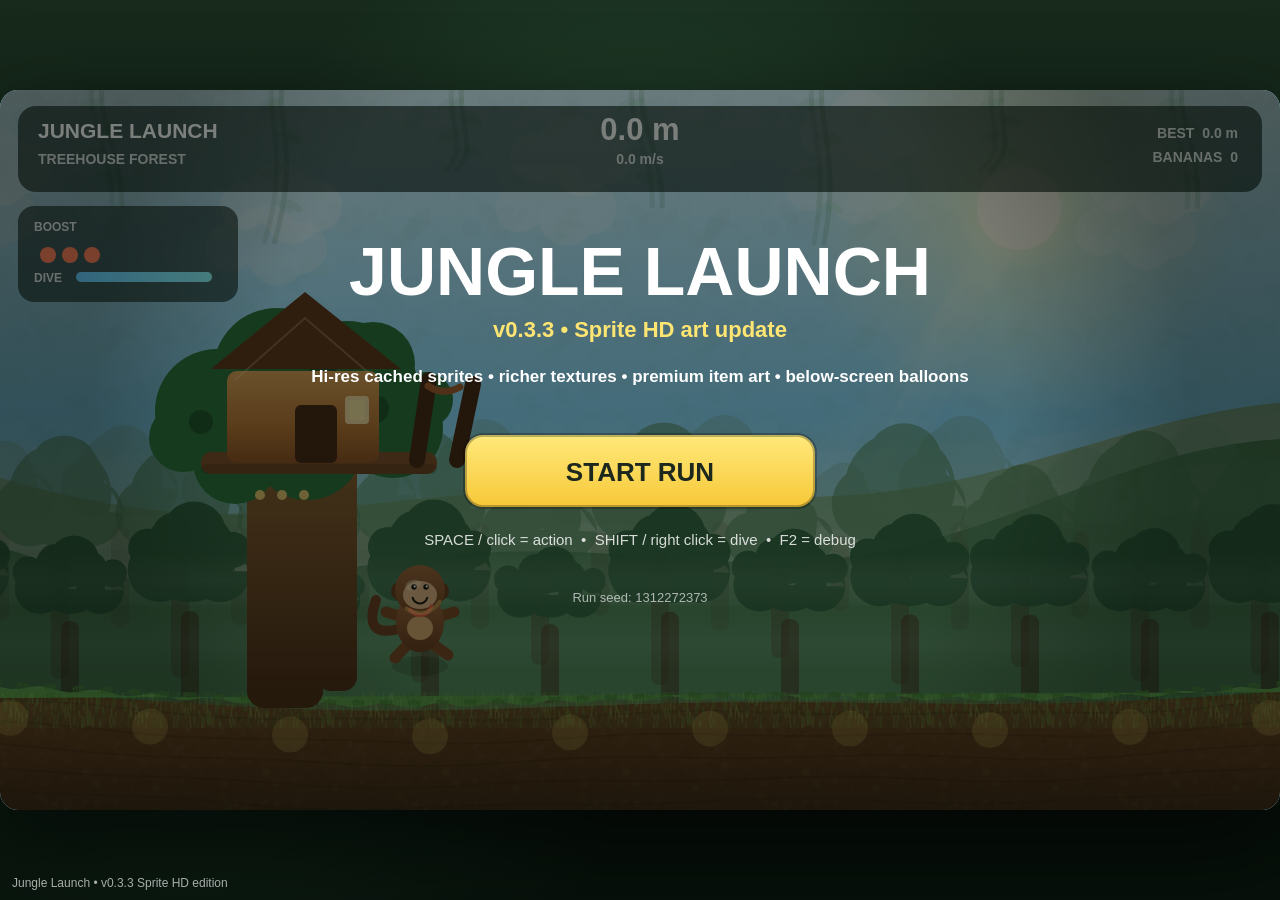
==== commit 6ae72272: "Fix Sprite HD startup crash" ====
--- a/sprite-hd/index.html
+++ b/sprite-hd/index.html
@@ -358,7 +358,7 @@
   buildSprites(){
     const s={};
     s.banana=this.hiSprite(74,50,(c,w,h)=>{ c.translate(10,22); for(let i=0;i<3;i++){ c.save(); c.translate(i*17,Math.abs(i-1)*4); c.rotate(-.7+i*.22); c.strokeStyle='#8c6119'; c.lineWidth=9; c.lineCap='round'; c.beginPath(); c.arc(0,0,14,.08,2.7); c.stroke(); const g=c.createLinearGradient(-8,-8,12,14); g.addColorStop(0,'#fff3a2'); g.addColorStop(.45,'#ffd94d'); g.addColorStop(1,'#c79318'); c.strokeStyle=g; c.lineWidth=6; c.beginPath(); c.arc(0,-1,14,.12,2.52); c.stroke(); c.fillStyle='#704511'; c.beginPath(); c.arc(-9,11,2,0,Math.PI*2); c.arc(7,-12,1.6,0,Math.PI*2); c.fill(); c.restore(); } });
-    s.mushroom=this.hiSprite(88,90,(c,w,h)=>{ c.translate(44,44); const stem=c.createLinearGradient(0,8,0,44); stem.addColorStop(0,'#fff3df'); stem.addColorStop(1,'#cfb28d'); c.fillStyle=stem; c.beginPath(); c.roundRect?.(); this.roundRectLocal(c,-14,2,28,38,11); c.fill(); const cap=c.createLinearGradient(0,-28,0,14); cap.addColorStop(0,'#ff916f'); cap.addColorStop(.55,'#dc5140'); cap.addColorStop(1,'#9f2b27'); c.fillStyle=cap; c.beginPath(); c.ellipse(0,0,42,24,0,Math.PI,0); c.fill(); c.fillStyle='rgba(255,255,255,.98)'; [[-20,-7,5],[1,-11,6],[18,-3,4],[-5,-1,3]].forEach(([x,y,r])=>{c.beginPath();c.arc(x,y,r,0,Math.PI*2);c.fill();}); c.strokeStyle='rgba(255,255,255,.24)'; c.lineWidth=3; c.beginPath(); c.arc(3,-5,26,3.6,5.25); c.stroke(); });
+    s.mushroom=this.hiSprite(88,90,(c,w,h)=>{ c.translate(44,44); const stem=c.createLinearGradient(0,8,0,44); stem.addColorStop(0,'#fff3df'); stem.addColorStop(1,'#cfb28d'); c.fillStyle=stem; c.beginPath();  this.roundRectLocal(c,-14,2,28,38,11); c.fill(); const cap=c.createLinearGradient(0,-28,0,14); cap.addColorStop(0,'#ff916f'); cap.addColorStop(.55,'#dc5140'); cap.addColorStop(1,'#9f2b27'); c.fillStyle=cap; c.beginPath(); c.ellipse(0,0,42,24,0,Math.PI,0); c.fill(); c.fillStyle='rgba(255,255,255,.98)'; [[-20,-7,5],[1,-11,6],[18,-3,4],[-5,-1,3]].forEach(([x,y,r])=>{c.beginPath();c.arc(x,y,r,0,Math.PI*2);c.fill();}); c.strokeStyle='rgba(255,255,255,.24)'; c.lineWidth=3; c.beginPath(); c.arc(3,-5,26,3.6,5.25); c.stroke(); });
     s.gorilla=this.hiSprite(112,118,(c,w,h)=>{ c.translate(56,56); const g=c.createLinearGradient(0,-50,0,58); g.addColorStop(0,'#717b85'); g.addColorStop(.5,'#3b434a'); g.addColorStop(1,'#1e2429'); c.fillStyle=g; c.beginPath(); c.arc(0,-19,31,0,Math.PI*2); c.fill(); c.beginPath(); c.ellipse(0,18,40,49,0,0,Math.PI*2); c.fill(); c.fillStyle='#ddb38b'; c.beginPath(); c.ellipse(0,-14,17,13,0,0,Math.PI*2); c.fill(); c.beginPath(); c.ellipse(0,18,18,16,0,0,Math.PI*2); c.fill(); c.strokeStyle='#283036'; c.lineWidth=18; c.lineCap='round'; c.beginPath(); c.moveTo(-22,6); c.lineTo(-54,36); c.moveTo(22,6); c.lineTo(54,32); c.moveTo(-12,46); c.lineTo(-28,75); c.moveTo(12,46); c.lineTo(24,74); c.stroke(); c.fillStyle='#141414'; c.beginPath(); c.arc(-8,-23,3,0,Math.PI*2); c.arc(8,-23,3,0,Math.PI*2); c.fill(); c.fillStyle='#fff'; c.beginPath(); c.arc(-7,-24,1.1,0,Math.PI*2); c.arc(9,-24,1.1,0,Math.PI*2); c.fill(); c.strokeStyle='rgba(255,255,255,.13)'; c.lineWidth=3; c.beginPath(); c.arc(0,-2,40,4.1,5.4); c.stroke(); });
     s.toucan=this.hiSprite(118,84,(c,w,h)=>{ c.translate(53,40); const body=c.createLinearGradient(-20,-12,24,30); body.addColorStop(0,'#33404b'); body.addColorStop(1,'#11181d'); c.fillStyle=body; c.beginPath(); c.ellipse(0,2,34,22,.12,0,Math.PI*2); c.fill(); c.fillStyle='#fff'; c.beginPath(); c.arc(-12,-4,9,0,Math.PI*2); c.fill(); c.fillStyle='#101010'; c.beginPath(); c.arc(-12,-4,3,0,Math.PI*2); c.fill(); const beak=c.createLinearGradient(18,-6,66,8); beak.addColorStop(0,'#ffe577'); beak.addColorStop(.45,'#ffbc2f'); beak.addColorStop(1,'#ef4e2c'); c.fillStyle=beak; c.beginPath(); c.moveTo(16,-7); c.lineTo(64,1); c.lineTo(16,12); c.closePath(); c.fill(); c.strokeStyle='rgba(255,255,255,.3)'; c.lineWidth=2.5; c.beginPath(); c.moveTo(23,0); c.lineTo(59,4); c.stroke(); c.fillStyle='#ffe36c'; c.beginPath(); c.arc(-2,18,4,0,Math.PI*2); c.fill(); });
     s.jaguar=this.hiSprite(126,86,(c,w,h)=>{ c.translate(58,42); const fur=c.createLinearGradient(-40,-16,45,20); fur.addColorStop(0,'#ffc85d'); fur.addColorStop(1,'#bc7520'); c.fillStyle=fur; c.beginPath(); c.ellipse(0,4,44,22,0,0,Math.PI*2); c.fill(); c.beginPath(); c.arc(31,-8,18,0,Math.PI*2); c.fill(); c.strokeStyle='#b26f1a'; c.lineWidth=10; c.lineCap='round'; c.beginPath(); c.moveTo(-38,3); c.lineTo(-74,-8); c.moveTo(-14,18); c.lineTo(-22,43); c.moveTo(5,18); c.lineTo(-2,44); c.moveTo(24,16); c.lineTo(16,42); c.moveTo(39,10); c.lineTo(33,36); c.stroke(); c.fillStyle='#4a2e15'; [[-18,-6],[-9,4],[1,-5],[12,6],[25,-8],[35,-1],[10,-1]].forEach(([x,y])=>{c.beginPath();c.arc(x,y,3.2,0,Math.PI*2);c.fill();}); c.fillStyle='#1d160f'; c.beginPath(); c.arc(32,-9,2.3,0,Math.PI*2); c.arc(38,-9,2.3,0,Math.PI*2); c.fill(); });
